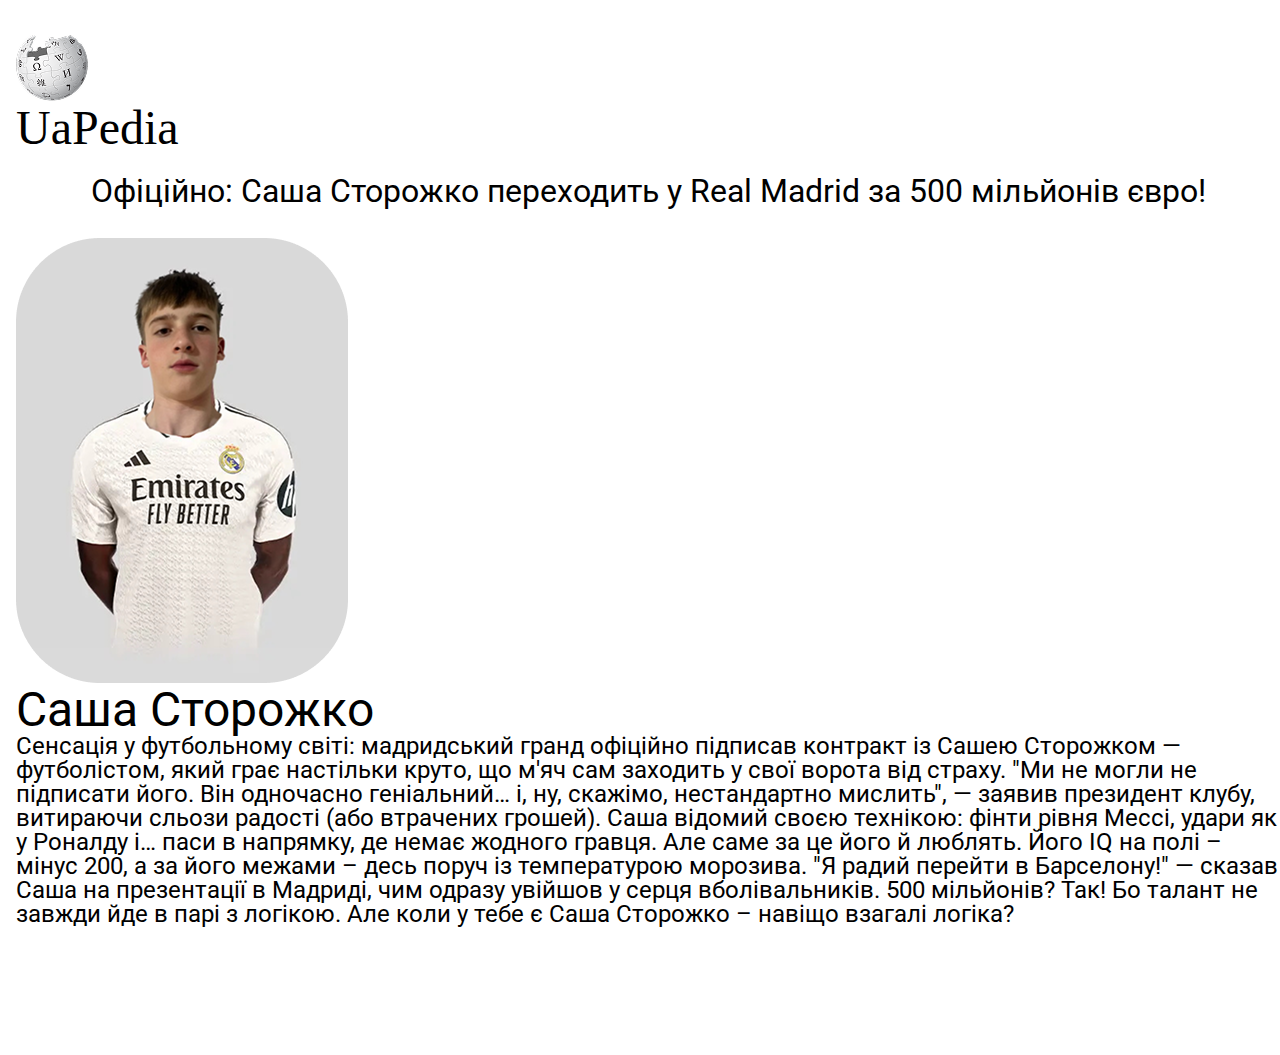
==== index.html @ f74630a1 "html,css" ====
<!DOCTYPE html>
<html lang="en">

<head>
    <meta charset="UTF-8">
    <meta name="viewport" content="width=device-width, initial-scale=1.0">
    <title>Саша Гномік - Реал Мадрид</title>
    <link rel="stylesheet" href="./css/style.css">
    <link rel="preconnect" href="https://fonts.googleapis.com">
    <link rel="preconnect" href="https://fonts.gstatic.com" crossorigin>
    <link href="https://fonts.googleapis.com/css2?family=Kosugi+Maru&family=Roboto:ital,wght@0,100..900;1,100..900&display=swap" rel="stylesheet">
</head>

<body>
    <header class="header">
        <div class="container">
            <ul class="header-list">
                <li class="list-item">
                    <img src="./img/header-logo.png" alt="UaPedia(запозичено в wikipedia.org)" class="header-img">
                </li>
                <li class="list-item">
                    <h1 class="header-title">UaPedia</h1>
                </li>
            </ul>
        </div>
    </header>
    <main>
        <section class="hero">
            <div class="container">
                <h1 class="hero-title">Офіційно: Саша Сторожко переходить у Real Madrid за 500 мільйонів євро!</h1>
                <div class="box">
                    <div class="img">
                        <img src="./img/hero-logo.png" alt="Сторожка Наша Козак, Живчик!">
                        <h2 class="hero-subtitle">Саша Сторожко</h2>
                    </div>
                    <div class="text">
                        <p class="hero-text">Сенсація у футбольному світі: мадридський гранд офіційно підписав контракт
                            із Сашею Сторожком — футболістом, який грає настільки круто, що м'яч сам заходить у свої
                            ворота від страху.
                            "Ми не могли не підписати його. Він одночасно геніальний… і, ну, скажімо, нестандартно
                            мислить", — заявив президент клубу, витираючи сльози радості (або втрачених грошей).
                            Саша відомий своєю технікою: фінти рівня Мессі, удари як у Роналду і… паси в напрямку, де
                            немає жодного гравця. Але саме за це його й люблять. Його IQ на полі – мінус 200, а за його
                            межами – десь поруч із температурою морозива.
                            "Я радий перейти в Барселону!" — сказав Саша на презентації в Мадриді, чим одразу увійшов у
                            серця вболівальників.
                            500 мільйонів? Так! Бо талант не завжди йде в парі з логікою. Але коли у тебе є Саша
                            Сторожко – навіщо взагалі логіка?</p>
                    </div>
                </div>
            </div>
        </section>
    </main>
    <footer>

    </footer>
</body>

</html>
---- css/style.css ----
/* Roots */
:root {
    --black-color: #000;
}

/* Reset Css */

html,
body,
div,
span,
applet,
object,
iframe,
h1,
h2,
h3,
h4,
h5,
h6,
p,
blockquote,
pre,
a,
abbr,
acronym,
address,
big,
cite,
code,
del,
dfn,
em,
img,
ins,
kbd,
q,
s,
samp,
small,
strike,
strong,
sub,
sup,
tt,
var,
b,
u,
i,
center,
dl,
dt,
dd,
ol,
ul,
li,
fieldset,
form,
label,
legend,
table,
caption,
tbody,
tfoot,
thead,
tr,
th,
td,
article,
aside,
canvas,
details,
embed,
figure,
figcaption,
footer,
header,
hgroup,
menu,
nav,
output,
ruby,
section,
summary,
time,
mark,
audio,
video {
    margin: 0;
    padding: 0;
    border: 0;
    font-size: 100%;
    font: inherit;
    vertical-align: baseline;
}

/* HTML5 display-role reset for older browsers */
article,
aside,
details,
figcaption,
figure,
footer,
header,
hgroup,
menu,
nav,
section {
    display: block;
}

body {
    line-height: 1;
}

ol,
ul {
    list-style: none;
}

blockquote,
q {
    quotes: none;
}

blockquote:before,
blockquote:after,
q:before,
q:after {
    content: '';
    content: none;
}

table {
    border-collapse: collapse;
    border-spacing: 0;
}

/* Container */
.container {
    max-width: 1264px;
    padding-right: 8px;
    padding-left: 8px;
    margin: 0 auto;

    @media screen and (min-width: 304px) {
        width: 304px;
    }

    @media screen and (min-width: 752px) {
        width: 752px;
        padding-right: 16px;
        padding-left: 16px;
    }

    @media screen and (min-width: 1264px) {
        width: 1264px;
    }
}

/* Header */
.header {
    padding-top: 35px;
    padding-bottom: 23px;
}

.header-list {}

.header-img {
    width: 72px;
    height: 66px;
}

.header-title {
    color: var(--black-color);
    font-family: "Kosugi Maru";
    font-size: 48px;
    font-weight: 400;
}

/* Hero */

.hero {
    padding-bottom: 129px;
}

.hero-title {
    color: var(--black-color);
    font-family: "Roboto";
    font-size: 32px;
    font-weight: 400;
    text-align: center;
    margin-bottom: 31px;
}

.hero-subtitle {
    color: var(--black-color);
    font-family: "Roboto";
    font-size: 48px;
    font-weight: 400;
}

.hero-text {
    color: var(--black-color);
    font-family: "Roboto";
    font-size: 24px;
    font-weight: 400;
}
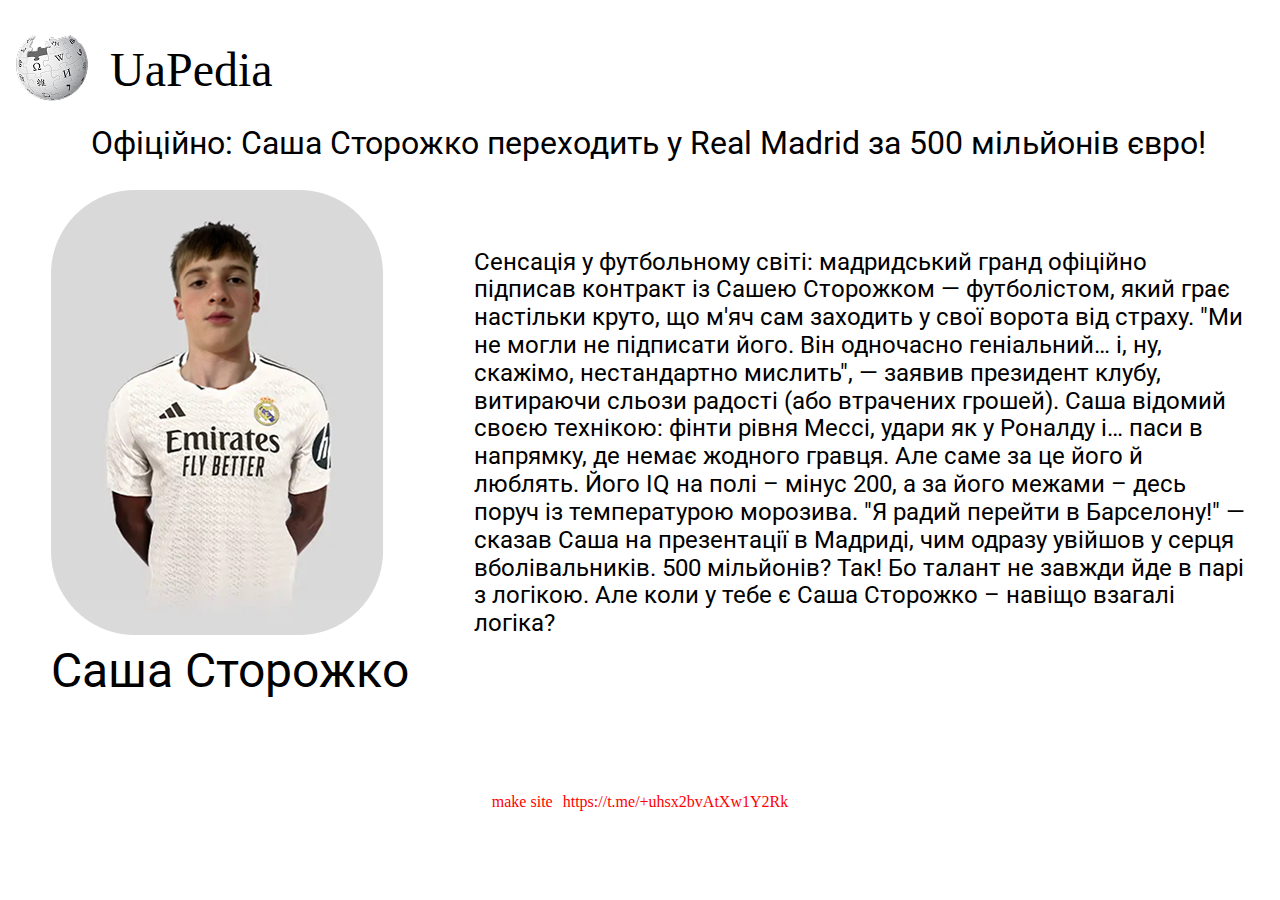
==== commit 564606f9: "full" ====
--- a/index.html
+++ b/index.html
@@ -30,7 +30,7 @@
                 <h1 class="hero-title">Офіційно: Саша Сторожко переходить у Real Madrid за 500 мільйонів євро!</h1>
                 <div class="box">
                     <div class="img">
-                        <img src="./img/hero-logo.png" alt="Сторожка Наша Козак, Живчик!">
+                        <img src="./img/hero-logo.png" alt="Сторожка Наша Козак, Живчик!" class="hero-img">
                         <h2 class="hero-subtitle">Саша Сторожко</h2>
                     </div>
                     <div class="text">
@@ -51,8 +51,11 @@
             </div>
         </section>
     </main>
-    <footer>
-
+    <footer class="footer">
+        <div class="box-footer">
+            <p class="footer-text">make site</p>
+            <a href="https://t.me/+uhsx2bvAtXw1Y2Rk" class="footer-link" target="_blank">https://t.me/+uhsx2bvAtXw1Y2Rk</a>
+        </div>
     </footer>
 </body>
 
--- a/css/style.css
+++ b/css/style.css
@@ -1,3 +1,7 @@
+@media screen and (min-width: 752px) {}
+
+@media screen and (min-width: 1264px) {}
+
 /* Roots */
 :root {
     --black-color: #000;
@@ -136,6 +140,10 @@
     border-spacing: 0;
 }
 
+a {
+    text-decoration: none;
+}
+
 /* Container */
 .container {
     max-width: 1264px;
@@ -160,11 +168,25 @@
 
 /* Header */
 .header {
-    padding-top: 35px;
-    padding-bottom: 23px;
-}
-
-.header-list {}
+    padding-top: 23px;
+    padding-bottom: 30px;
+
+    @media screen and (min-width: 752px) {
+        padding-top: 25px;
+        padding-bottom: 42px;
+    }
+
+    @media screen and (min-width: 1264px) {
+        padding-top: 35px;
+        padding-bottom: 23px;
+    }
+}
+
+.header-list {
+    display: flex;
+    gap: 22px;
+    align-items: center;
+}
 
 .header-img {
     width: 72px;
@@ -174,35 +196,147 @@
 .header-title {
     color: var(--black-color);
     font-family: "Kosugi Maru";
-    font-size: 48px;
+    font-size: 40px;
     font-weight: 400;
+
+    @media screen and (min-width: 1280px) {
+        font-size: 48px;
+    }
 }
 
 /* Hero */
 
 .hero {
-    padding-bottom: 129px;
+    padding-bottom: 20px;
+
+    @media screen and (min-width: 752px) {
+        padding-bottom: 70px;
+    }
+
+    @media screen and (min-width: 1264px) {
+        padding-bottom: 99px;
+    }
 }
 
 .hero-title {
     color: var(--black-color);
     font-family: "Roboto";
-    font-size: 32px;
+    font-size: 16px;
     font-weight: 400;
     text-align: center;
-    margin-bottom: 31px;
-}
+    margin-bottom: 22px;
+
+    @media screen and (min-width: 752px) {
+        font-size: 20px;
+        margin-bottom: 60px;
+    }
+
+    @media screen and (min-width: 1264px) {
+        font-size: 32px;
+        margin-bottom: 31px;
+    }
+}
+
+.box {
+    display: flex;
+    gap: 4px;
+    justify-content: center;
+    flex-direction: column;
+    align-items: center;
+
+    @media screen and (min-width: 752px) {
+        gap: 11px;
+        flex-direction: row;
+    }
+
+    @media screen and (min-width: 1264px) {
+        gap: 65px;
+        flex-direction: row;
+    }
+}
+
+.hero-img {}
 
 .hero-subtitle {
     color: var(--black-color);
     font-family: "Roboto";
-    font-size: 48px;
+    font-size: 16px;
     font-weight: 400;
+    margin-top: 4px;
+    text-align: center;
+
+    @media screen and (min-width: 752px) {
+        margin-top: 9px;
+        font-size: 32px;
+
+    }
+
+    @media screen and (min-width: 1264px) {
+        font-size: 48px;
+    }
 }
 
 .hero-text {
     color: var(--black-color);
     font-family: "Roboto";
-    font-size: 24px;
+    font-size: 16px;
     font-weight: 400;
+    width: 282px;
+    height: 514px;
+    line-height: 1.18;
+    margin-top: 9px;
+
+    @media screen and (min-width: 752px) {
+        width: 100%;
+        max-width: 600px;
+        font-size: 20px;
+        line-height: 1.15;
+        margin-top: 0px;
+    }
+
+    @media screen and (min-width: 1264px) {
+        font-size: 24px;
+        max-width: 772px;
+        width: 772px;
+        height: 421px;
+        line-height: 1.16;
+        margin-top: 33px;
+    }
+}
+
+/* Footer */
+
+.footer {
+    padding-bottom: 22px;
+
+    @media screen and (min-width: 752px) {
+        padding-bottom: 17px;
+    }
+
+    @media screen and (min-width: 1264px) {
+        padding-bottom: 15px;
+    }
+}
+
+.box-footer {
+    display: flex;
+    gap: 10px;
+    justify-content: center;
+    align-items: center;
+}
+
+.footer-text {
+    color: red;
+    font-size: 12px;
+    @media screen and (min-width: 752px) {
+        font-size: 16px;
+    }
+}
+
+.footer-link {
+    color: red;
+    font-size: 12px;
+    @media screen and (min-width: 752px) {
+        font-size: 16px;
+    }
 }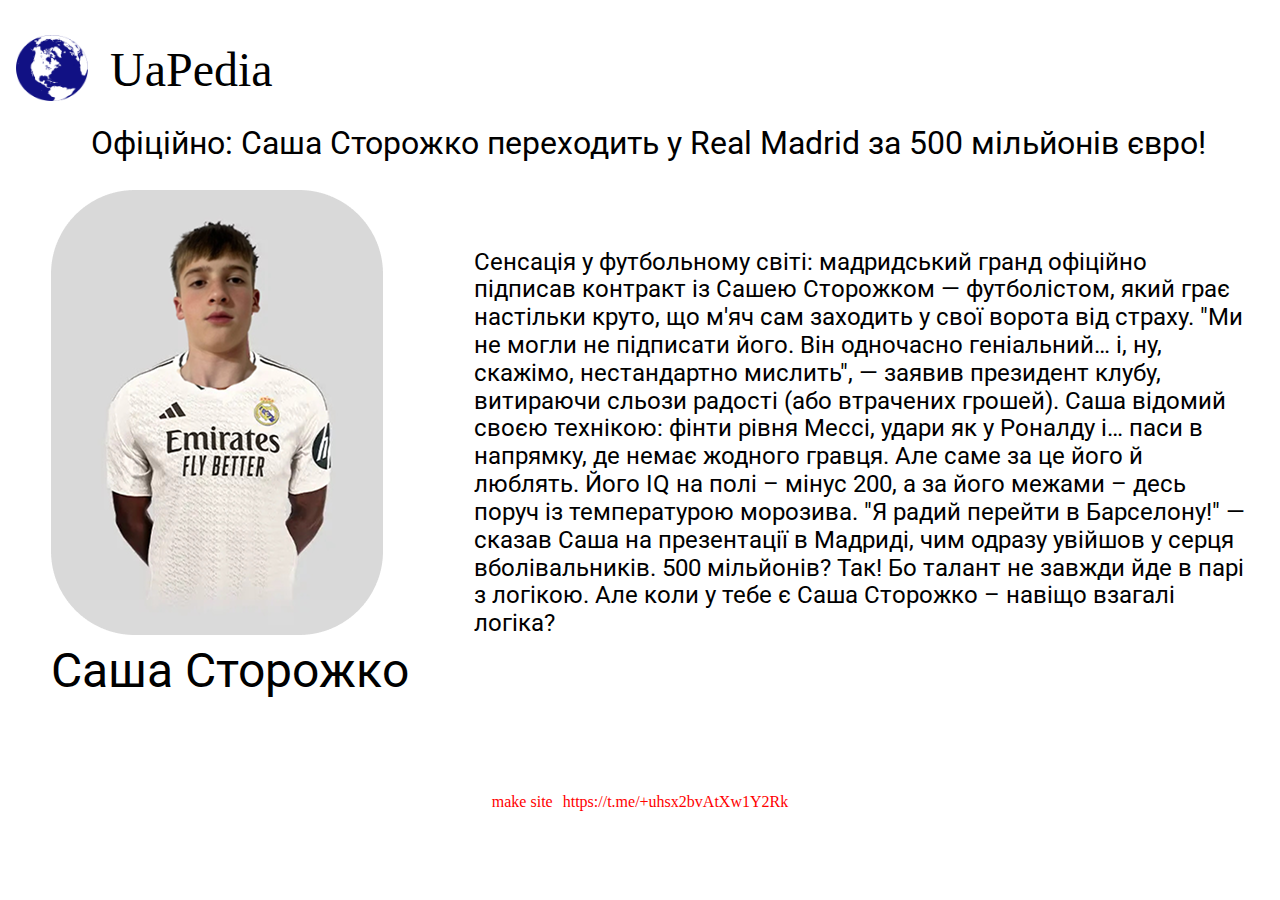
==== commit 3caac23f: "check google" ====
--- a/index.html
+++ b/index.html
@@ -4,6 +4,7 @@
 <head>
     <meta charset="UTF-8">
     <meta name="viewport" content="width=device-width, initial-scale=1.0">
+    <meta name="google-site-verification" content="eJJcXuAyMusIIqxZj_RO0jWwgqk_fqm5bE9HZ2U1tNE" />
     <title>Саша Гномік - Реал Мадрид</title>
     <link rel="stylesheet" href="./css/style.css">
     <link rel="preconnect" href="https://fonts.googleapis.com">
@@ -16,7 +17,7 @@
         <div class="container">
             <ul class="header-list">
                 <li class="list-item">
-                    <img src="./img/header-logo.png" alt="UaPedia(запозичено в wikipedia.org)" class="header-img">
+                    <img src="./img/earth.webp" alt="UaPedia(запозичено в wikipedia.org)" class="header-img">
                 </li>
                 <li class="list-item">
                     <h1 class="header-title">UaPedia</h1>
